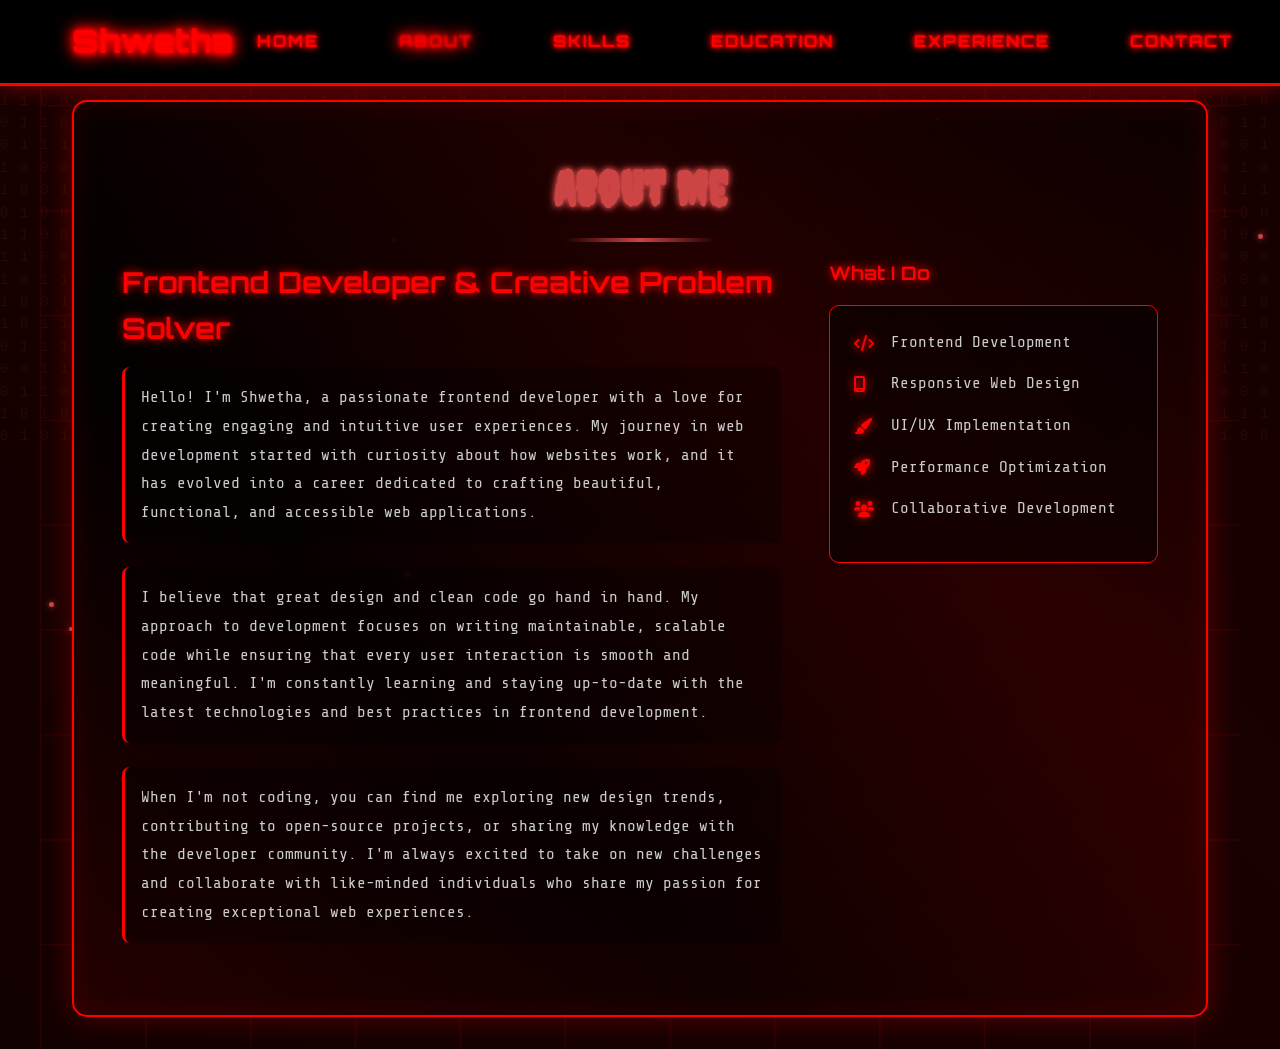
==== about.html @ 85143331 "Initial commit: Personal portfolio website with Stranger Things theme" ====
<!DOCTYPE html>
<html lang="en">
<head>
    <meta charset="UTF-8">
    <meta name="viewport" content="width=device-width, initial-scale=1.0">
    <title>About - Shwetha</title>
    <link rel="stylesheet" href="styles.css">
    <link href="https://cdnjs.cloudflare.com/ajax/libs/font-awesome/6.0.0/css/all.min.css" rel="stylesheet">
</head>
<body>
    <nav class="navbar">
        <div class="nav-container">
            <div class="nav-logo">
                <a href="index.html">Shwetha</a>
            </div>
            <ul class="nav-menu">
                <li class="nav-item">
                    <a href="index.html" class="nav-link">Home</a>
                </li>
                <li class="nav-item">
                    <a href="about.html" class="nav-link active">About</a>
                </li>
                <li class="nav-item">
                    <a href="skills.html" class="nav-link">Skills</a>
                </li>
                <li class="nav-item">
                    <a href="education.html" class="nav-link">Education</a>
                </li>
                <li class="nav-item">
                    <a href="experience.html" class="nav-link">Experience</a>
                </li>
                <li class="nav-item">
                    <a href="contact.html" class="nav-link">Contact</a>
                </li>
            </ul>
        </div>
    </nav>

    <main class="page-container">
        <div class="page-content">
            <h1 class="page-title">About Me</h1>
            
            <div class="about-content">
                <div class="about-text">
                    <h2>Frontend Developer & Creative Problem Solver</h2>
                    <p>
                        Hello! I'm Shwetha, a passionate frontend developer with a love for creating 
                        engaging and intuitive user experiences. My journey in web development started 
                        with curiosity about how websites work, and it has evolved into a career 
                        dedicated to crafting beautiful, functional, and accessible web applications.
                    </p>
                    
                    <p>
                        I believe that great design and clean code go hand in hand. My approach to 
                        development focuses on writing maintainable, scalable code while ensuring 
                        that every user interaction is smooth and meaningful. I'm constantly learning 
                        and staying up-to-date with the latest technologies and best practices in 
                        frontend development.
                    </p>
                    
                    <p>
                        When I'm not coding, you can find me exploring new design trends, contributing 
                        to open-source projects, or sharing my knowledge with the developer community. 
                        I'm always excited to take on new challenges and collaborate with like-minded 
                        individuals who share my passion for creating exceptional web experiences.
                    </p>
                </div>
                
                <div class="about-highlights">
                    <h3>What I Do</h3>
                    <ul>
                        <li><i class="fas fa-code"></i> Frontend Development</li>
                        <li><i class="fas fa-mobile-alt"></i> Responsive Web Design</li>
                        <li><i class="fas fa-paint-brush"></i> UI/UX Implementation</li>
                        <li><i class="fas fa-rocket"></i> Performance Optimization</li>
                        <li><i class="fas fa-users"></i> Collaborative Development</li>
                    </ul>
                </div>
            </div>
        </div>
    </main>

    <script src="script.js"></script>
</body>
</html>
---- styles.css ----
/* Import Stranger Things Font */
@import url('https://fonts.googleapis.com/css2?family=Creepster&family=Nosifer&family=Orbitron:wght@400;700;900&family=Share+Tech+Mono&display=swap');

/* Reset and Base Styles */
* {
    margin: 0;
    padding: 0;
    box-sizing: border-box;
}

body {
    font-family: 'Orbitron', 'Share Tech Mono', monospace;
    line-height: 1.6;
    color: #e0e0e0;
    background: linear-gradient(45deg, #000000, #1a0000, #000000);
    background-size: 400% 400%;
    animation: gradientShift 8s ease infinite;
    overflow-x: hidden;
}

/* Animated Background */
@keyframes gradientShift {
    0% { background-position: 0% 50%; }
    50% { background-position: 100% 50%; }
    100% { background-position: 0% 50%; }
}

/* Stranger Things Glow Effect */
.glow {
    text-shadow: 0 0 3px #cc4444, 0 0 6px #cc4444, 0 0 9px #cc4444;
    color: #cc4444;
}

/* Glitch Effect */
.glitch {
    position: relative;
    animation: glitch 2s infinite;
    color: #e0e0e0;
}

.glitch::before,
.glitch::after {
    content: attr(data-text);
    position: absolute;
    top: 0;
    left: 0;
    width: 100%;
    height: 100%;
}

.glitch::before {
    animation: glitch-1 0.5s infinite;
    color: #cc4444;
    z-index: -1;
}

.glitch::after {
    animation: glitch-2 0.5s infinite;
    color: #44cc44;
    z-index: -2;
}

@keyframes glitch {
    0%, 100% { transform: translate(0); }
    20% { transform: translate(-1px, 1px); }
    40% { transform: translate(-1px, -1px); }
    60% { transform: translate(1px, 1px); }
    80% { transform: translate(1px, -1px); }
}

@keyframes glitch-1 {
    0%, 100% { transform: translate(0); }
    20% { transform: translate(-1px, 1px); }
    40% { transform: translate(-1px, -1px); }
    60% { transform: translate(1px, 1px); }
    80% { transform: translate(1px, -1px); }
}

@keyframes glitch-2 {
    0%, 100% { transform: translate(0); }
    20% { transform: translate(1px, -1px); }
    40% { transform: translate(1px, 1px); }
    60% { transform: translate(-1px, -1px); }
    80% { transform: translate(-1px, 1px); }
}

/* Flickering Text */
.flicker {
    animation: flicker 1.5s infinite alternate;
}

@keyframes flicker {
    0%, 18%, 22%, 25%, 53%, 57%, 100% {
        text-shadow: 0 0 2px #cc4444, 0 0 5px #cc4444, 0 0 8px #cc4444;
        color: #cc4444;
    }
    20%, 24%, 55% {
        text-shadow: none;
        color: #e0e0e0;
    }
}

/* Navigation */
.navbar {
    background: #000000;
    padding: 1rem 0;
    position: fixed;
    top: 0;
    width: 100%;
    z-index: 1000;
    border-bottom: 3px solid #ff0000;
    box-shadow: 0 0 20px rgba(255, 0, 0, 0.5);
}

.nav-container {
    max-width: 1200px;
    margin: 0 auto;
    padding: 0 2rem;
    display: flex;
    justify-content: space-between;
    align-items: center;
}

.nav-logo a {
    color: #ff0000;
    text-decoration: none;
    font-size: 2rem;
    font-weight: 900;
    font-family: 'Orbitron', monospace;
    text-shadow: 
        0 0 5px #ff0000,
        0 0 10px #ff0000,
        0 0 15px #ff0000,
        0 0 20px #ff0000;
    filter: blur(0.5px);
}

.nav-menu {
    display: flex;
    list-style: none;
    gap: 2rem;
}

.nav-link {
    color: #ff0000;
    text-decoration: none;
    padding: 0.8rem 1.5rem;
    border-radius: 5px;
    transition: all 0.3s ease;
    font-weight: 700;
    text-transform: uppercase;
    letter-spacing: 2px;
    font-family: 'Orbitron', monospace;
    text-shadow: 
        0 0 3px #ff0000,
        0 0 6px #ff0000,
        0 0 9px #ff0000;
    filter: blur(0.3px);
}

.nav-link:hover,
.nav-link.active {
    text-shadow: 
        0 0 5px #ff0000,
        0 0 10px #ff0000,
        0 0 15px #ff0000,
        0 0 20px #ff0000;
    filter: blur(0.8px);
    transform: scale(1.05);
}

/* Home Page Styles */
.home-container {
    min-height: 100vh;
    display: flex;
    align-items: center;
    padding: 80px 2rem 2rem;
    max-width: 1200px;
    margin: 0 auto;
    position: relative;
}

.home-container::before {
    content: '';
    position: absolute;
    top: 0;
    left: 0;
    right: 0;
    bottom: 0;
    background: url('data:image/svg+xml,<svg xmlns="http://www.w3.org/2000/svg" viewBox="0 0 100 100"><defs><pattern id="grid" width="10" height="10" patternUnits="userSpaceOnUse"><path d="M 10 0 L 0 0 0 10" fill="none" stroke="%23ff0000" stroke-width="0.5" opacity="0.1"/></pattern></defs><rect width="100" height="100" fill="url(%23grid)"/></svg>');
    z-index: -1;
}

.home-content {
    display: grid;
    grid-template-columns: 1fr 2fr;
    gap: 4rem;
    align-items: center;
    width: 100%;
}

.profile-section {
    display: flex;
    justify-content: center;
    position: relative;
}

.profile-image {
    width: 350px;
    height: 350px;
    border-radius: 50%;
    overflow: hidden;
    border: 5px solid #ff0000;
    box-shadow: 
        0 0 20px #ff0000,
        0 0 40px #ff0000,
        0 0 60px #ff0000,
        inset 0 0 20px rgba(255, 0, 0, 0.2);
    position: relative;
    animation: profileGlow 3s ease-in-out infinite alternate;
}

@keyframes profileGlow {
    0% { 
        box-shadow: 
            0 0 20px #ff0000,
            0 0 40px #ff0000,
            0 0 60px #ff0000,
            inset 0 0 20px rgba(255, 0, 0, 0.2);
    }
    100% { 
        box-shadow: 
            0 0 30px #ff0000,
            0 0 60px #ff0000,
            0 0 90px #ff0000,
            inset 0 0 30px rgba(255, 0, 0, 0.4);
    }
}

.profile-image::before {
    content: '';
    position: absolute;
    top: -10px;
    left: -10px;
    right: -10px;
    bottom: -10px;
    border-radius: 50%;
    background: conic-gradient(from 0deg, #ff0000, #000000, #ff0000, #000000, #ff0000);
    z-index: -1;
    animation: rotate 4s linear infinite;
}

@keyframes rotate {
    0% { transform: rotate(0deg); }
    100% { transform: rotate(360deg); }
}

.profile-image img {
    width: 100%;
    height: 100%;
    object-fit: cover;
    filter: contrast(1.2) brightness(1.1);
}

.intro-section {
    padding: 2rem 0;
}

.main-heading {
    font-size: 3.5rem;
    color: #ffffff;
    margin-bottom: 1.5rem;
    line-height: 1.2;
    font-family: 'Orbitron', sans-serif;
    font-weight: 700;
}

.main-heading .highlight {
    color: #cc4444;
}

.intro-text {
    font-size: 1.2rem;
    color: #d0d0d0;
    margin-bottom: 2rem;
    line-height: 1.8;
    font-family: 'Share Tech Mono', monospace;
    background: rgba(0, 0, 0, 0.5);
    padding: 1.5rem;
    border-radius: 10px;
    border: 1px solid #cc4444;
    box-shadow: 0 0 15px rgba(204, 68, 68, 0.2);
}

.social-buttons {
    display: flex;
    gap: 1rem;
    flex-wrap: wrap;
}

.social-btn {
    display: inline-flex;
    align-items: center;
    gap: 0.5rem;
    padding: 1rem 2rem;
    text-decoration: none;
    border-radius: 25px;
    font-weight: 700;
    transition: all 0.3s ease;
    color: #ffffff;
    background: linear-gradient(45deg, #cc4444, #994444);
    border: 2px solid #cc4444;
    text-transform: uppercase;
    letter-spacing: 1px;
    position: relative;
    overflow: hidden;
}

.social-btn::before {
    content: '';
    position: absolute;
    top: 0;
    left: -100%;
    width: 100%;
    height: 100%;
    background: linear-gradient(90deg, transparent, rgba(255, 255, 255, 0.2), transparent);
    transition: left 0.5s;
}

.social-btn:hover::before {
    left: 100%;
}

.social-btn:hover {
    transform: translateY(-3px) scale(1.05);
    box-shadow: 
        0 10px 25px rgba(204, 68, 68, 0.3),
        0 0 15px #cc4444;
    text-shadow: 0 0 5px #ffffff;
}

.social-btn.instagram {
    background: linear-gradient(45deg, #ff0000, #990000);
}

.social-btn.linkedin {
    background: linear-gradient(45deg, #ff0000, #990000);
}

.social-btn.github {
    background: linear-gradient(45deg, #ff0000, #990000);
}

.social-btn.gmail {
    background: linear-gradient(45deg, #ff0000, #990000);
}

/* Page Container */
.page-container {
    min-height: 100vh;
    padding: 100px 2rem 2rem;
    max-width: 1200px;
    margin: 0 auto;
    position: relative;
}

.page-container::before {
    content: '';
    position: absolute;
    top: 0;
    left: 0;
    right: 0;
    bottom: 0;
    background: url('data:image/svg+xml,<svg xmlns="http://www.w3.org/2000/svg" viewBox="0 0 100 100"><defs><pattern id="grid" width="10" height="10" patternUnits="userSpaceOnUse"><path d="M 10 0 L 0 0 0 10" fill="none" stroke="%23ff0000" stroke-width="0.3" opacity="0.1"/></pattern></defs><rect width="100" height="100" fill="url(%23grid)"/></svg>');
    z-index: -1;
}

.page-content {
    background: linear-gradient(135deg, rgba(0, 0, 0, 0.9), rgba(26, 0, 0, 0.9));
    padding: 3rem;
    border-radius: 15px;
    box-shadow: 
        0 0 30px rgba(255, 0, 0, 0.3),
        inset 0 0 30px rgba(255, 0, 0, 0.1);
    border: 2px solid #ff0000;
    position: relative;
    overflow: hidden;
}

.page-content::before {
    content: '';
    position: absolute;
    top: -2px;
    left: -2px;
    right: -2px;
    bottom: -2px;
    background: linear-gradient(45deg, #ff0000, #000000, #ff0000, #000000);
    z-index: -1;
    border-radius: 15px;
    animation: borderGlow 3s linear infinite;
}

@keyframes borderGlow {
    0% { filter: hue-rotate(0deg); }
    100% { filter: hue-rotate(360deg); }
}

.page-title {
    font-size: 3rem;
    color: #cc4444;
    margin-bottom: 2rem;
    text-align: center;
    position: relative;
    font-family: 'Creepster', cursive;
    text-shadow: 
        0 0 5px #cc4444,
        0 0 10px #cc4444;
    animation: titlePulse 2s ease-in-out infinite alternate;
}

@keyframes titlePulse {
    0% { 
        text-shadow: 
            0 0 5px #cc4444,
            0 0 10px #cc4444;
    }
    100% { 
        text-shadow: 
            0 0 8px #cc4444,
            0 0 15px #cc4444,
            0 0 20px #cc4444;
    }
}

.page-title::after {
    content: '';
    position: absolute;
    bottom: -15px;
    left: 50%;
    transform: translateX(-50%);
    width: 150px;
    height: 4px;
    background: linear-gradient(90deg, transparent, #cc4444, transparent);
    border-radius: 2px;
    animation: lineGlow 2s ease-in-out infinite alternate;
}

@keyframes lineGlow {
    0% { box-shadow: 0 0 3px #cc4444; }
    100% { box-shadow: 0 0 10px #cc4444, 0 0 15px #cc4444; }
}

/* About Page */
.about-content {
    display: grid;
    grid-template-columns: 2fr 1fr;
    gap: 3rem;
    margin-top: 2rem;
}

.about-text h2 {
    color: #667eea;
    margin-bottom: 1rem;
}

.about-text p {
    margin-bottom: 1.5rem;
    color: #666;
    line-height: 1.8;
}

.about-highlights h3 {
    color: #333;
    margin-bottom: 1rem;
}

.about-highlights ul {
    list-style: none;
}

.about-highlights li {
    display: flex;
    align-items: center;
    gap: 0.5rem;
    margin-bottom: 0.8rem;
    color: #666;
}

.about-highlights i {
    color: #667eea;
    width: 20px;
}

/* Skills Page */
.skills-container {
    display: grid;
    gap: 3rem;
    margin-top: 2rem;
}

.skills-category h2 {
    color: #cc4444;
    margin-bottom: 1.5rem;
    display: flex;
    align-items: center;
    gap: 0.5rem;
    font-family: 'Orbitron', monospace;
    font-size: 1.8rem;
    text-shadow: 0 0 5px #cc4444;
}

.skills-category i {
    color: #cc4444;
    filter: drop-shadow(0 0 5px #cc4444);
}

.skills-grid {
    display: grid;
    grid-template-columns: repeat(auto-fit, minmax(200px, 1fr));
    gap: 1.5rem;
}

.skill-item {
    background: linear-gradient(135deg, rgba(0, 0, 0, 0.8), rgba(26, 0, 0, 0.8));
    padding: 2rem 1.5rem;
    border-radius: 15px;
    text-align: center;
    transition: all 0.3s ease;
    border: 2px solid #cc4444;
    position: relative;
    overflow: hidden;
}

.skill-item::before {
    content: '';
    position: absolute;
    top: 0;
    left: -100%;
    width: 100%;
    height: 100%;
    background: linear-gradient(90deg, transparent, rgba(204, 68, 68, 0.15), transparent);
    transition: left 0.5s;
}

.skill-item:hover::before {
    left: 100%;
}

.skill-item:hover {
    transform: translateY(-10px) scale(1.05);
    border-color: #cc4444;
    box-shadow: 
        0 15px 35px rgba(204, 68, 68, 0.3),
        0 0 25px rgba(204, 68, 68, 0.4);
}

.skill-item i {
    font-size: 3rem;
    color: #cc4444;
    margin-bottom: 1rem;
    filter: drop-shadow(0 0 5px #cc4444);
    transition: all 0.3s ease;
}

.skill-item:hover i {
    transform: scale(1.2);
    filter: drop-shadow(0 0 10px #cc4444);
}

.skill-item span {
    font-weight: 700;
    color: #d0d0d0;
    font-family: 'Orbitron', monospace;
    text-transform: uppercase;
    letter-spacing: 1px;
}

/* Education Page */
.education-timeline {
    margin-top: 2rem;
}

.education-item {
    display: grid;
    grid-template-columns: 300px 1fr;
    gap: 2rem;
    margin-bottom: 3rem;
    padding: 2rem;
    background: #f8f9fa;
    border-radius: 10px;
    border-left: 4px solid #667eea;
}

.education-image img {
    width: 100%;
    height: 200px;
    object-fit: cover;
    border-radius: 10px;
}

.education-details h2 {
    color: #333;
    margin-bottom: 0.5rem;
    display: flex;
    align-items: center;
    gap: 0.5rem;
}

.education-details h2 i {
    color: #667eea;
}

.education-details h3 {
    color: #667eea;
    margin-bottom: 0.5rem;
}

.institution {
    font-weight: bold;
    color: #333;
    margin-bottom: 0.3rem;
}

.duration {
    color: #666;
    font-style: italic;
    margin-bottom: 1rem;
}

.description {
    color: #666;
    line-height: 1.6;
    margin-bottom: 1rem;
}

.achievements h4 {
    color: #333;
    margin-bottom: 0.5rem;
}

.achievements ul {
    color: #666;
    padding-left: 1.5rem;
}

.certifications {
    margin-top: 3rem;
    padding-top: 2rem;
    border-top: 2px solid #eee;
}

.certifications h2 {
    color: #333;
    margin-bottom: 1.5rem;
    display: flex;
    align-items: center;
    gap: 0.5rem;
}

.certifications i {
    color: #667eea;
}

.cert-grid {
    display: grid;
    grid-template-columns: repeat(auto-fit, minmax(250px, 1fr));
    gap: 1rem;
}

.cert-item {
    background: white;
    padding: 1.5rem;
    border-radius: 10px;
    border: 2px solid #eee;
    transition: border-color 0.3s ease;
}

.cert-item:hover {
    border-color: #667eea;
}

.cert-item h3 {
    color: #333;
    margin-bottom: 0.5rem;
}

.cert-item p {
    color: #666;
}

/* Experience Page */
.experience-timeline {
    margin-top: 2rem;
}

.experience-item {
    background: #f8f9fa;
    padding: 2rem;
    border-radius: 10px;
    margin-bottom: 2rem;
    border-left: 4px solid #667eea;
}

.experience-header {
    display: flex;
    justify-content: space-between;
    align-items: center;
    margin-bottom: 0.5rem;
}

.experience-header h2 {
    color: #333;
    display: flex;
    align-items: center;
    gap: 0.5rem;
}

.experience-header i {
    color: #667eea;
}

.duration {
    background: #667eea;
    color: white;
    padding: 0.3rem 0.8rem;
    border-radius: 15px;
    font-size: 0.9rem;
}

.experience-item h3 {
    color: #667eea;
    margin-bottom: 0.3rem;
}

.location {
    color: #666;
    margin-bottom: 1rem;
}

.experience-description p {
    color: #666;
    line-height: 1.6;
    margin-bottom: 1rem;
}

.experience-description h4 {
    color: #333;
    margin: 1rem 0 0.5rem 0;
}

.experience-description ul {
    color: #666;
    padding-left: 1.5rem;
    margin-bottom: 1rem;
}

.tech-tags {
    display: flex;
    flex-wrap: wrap;
    gap: 0.5rem;
}

.tech-tags span {
    background: #667eea;
    color: white;
    padding: 0.3rem 0.8rem;
    border-radius: 15px;
    font-size: 0.8rem;
}

.projects-section {
    margin-top: 3rem;
    padding-top: 2rem;
    border-top: 2px solid #eee;
}

.projects-section h2 {
    color: #333;
    margin-bottom: 1.5rem;
    display: flex;
    align-items: center;
    gap: 0.5rem;
}

.projects-section i {
    color: #667eea;
}

.projects-grid {
    display: grid;
    grid-template-columns: repeat(auto-fit, minmax(300px, 1fr));
    gap: 1.5rem;
}

.project-item {
    background: white;
    padding: 1.5rem;
    border-radius: 10px;
    border: 2px solid #eee;
    transition: all 0.3s ease;
}

.project-item:hover {
    border-color: #667eea;
    transform: translateY(-2px);
}

.project-item h3 {
    color: #333;
    margin-bottom: 0.5rem;
}

.project-item p {
    color: #666;
    margin-bottom: 1rem;
}

.project-tech {
    display: flex;
    flex-wrap: wrap;
    gap: 0.3rem;
}

.project-tech span {
    background: #f8f9fa;
    color: #667eea;
    padding: 0.2rem 0.6rem;
    border-radius: 10px;
    font-size: 0.8rem;
    border: 1px solid #eee;
}

/* Contact Page */
.contact-container {
    display: grid;
    grid-template-columns: 1fr 1fr;
    gap: 3rem;
    margin-top: 2rem;
}

.contact-info h2 {
    color: #333;
    margin-bottom: 1rem;
}

.contact-intro {
    color: #666;
    line-height: 1.6;
    margin-bottom: 2rem;
}

.contact-details {
    margin-bottom: 2rem;
}

.contact-item {
    display: flex;
    align-items: flex-start;
    gap: 1rem;
    margin-bottom: 1.5rem;
    padding: 1rem;
    background: #f8f9fa;
    border-radius: 10px;
}

.contact-item i {
    font-size: 1.5rem;
    color: #667eea;
    margin-top: 0.2rem;
}

.contact-text h3 {
    color: #333;
    margin-bottom: 0.3rem;
}

.contact-text p {
    color: #666;
    margin-bottom: 0.5rem;
}

.contact-link {
    color: #667eea;
    text-decoration: none;
    font-weight: 500;
}

.contact-link:hover {
    text-decoration: underline;
}

.social-links h3 {
    color: #333;
    margin-bottom: 1rem;
}

.social-icons {
    display: flex;
    gap: 1rem;
}

.social-icon {
    display: flex;
    align-items: center;
    justify-content: center;
    width: 50px;
    height: 50px;
    border-radius: 50%;
    color: white;
    text-decoration: none;
    transition: transform 0.3s ease;
}

.social-icon:hover {
    transform: scale(1.1);
}

.social-icon.linkedin {
    background-color: #0077b5;
}

.social-icon.github {
    background-color: #333;
}

.social-icon.instagram {
    background: linear-gradient(45deg, #f09433 0%,#e6683c 25%,#dc2743 50%,#cc2366 75%,#bc1888 100%);
}

.social-icon.twitter {
    background-color: #1da1f2;
}

/* Contact Form */
.contact-form h2 {
    color: #333;
    margin-bottom: 1.5rem;
}

.form-group {
    margin-bottom: 1.5rem;
}

.form-group label {
    display: block;
    color: #333;
    margin-bottom: 0.5rem;
    font-weight: 500;
}

.form-group input,
.form-group textarea {
    width: 100%;
    padding: 0.8rem;
    border: 2px solid #eee;
    border-radius: 5px;
    font-size: 1rem;
    transition: border-color 0.3s ease;
}

.form-group input:focus,
.form-group textarea:focus {
    outline: none;
    border-color: #667eea;
}

.submit-btn {
    background: linear-gradient(135deg, #667eea 0%, #764ba2 100%);
    color: white;
    padding: 1rem 2rem;
    border: none;
    border-radius: 25px;
    font-size: 1rem;
    cursor: pointer;
    display: flex;
    align-items: center;
    gap: 0.5rem;
    transition: transform 0.3s ease;
}

.submit-btn:hover {
    transform: translateY(-2px);
}

/* Responsive Design */
@media (max-width: 768px) {
    .nav-menu {
        flex-direction: column;
        gap: 0.5rem;
    }
    
    .home-content {
        grid-template-columns: 1fr;
        text-align: center;
        gap: 2rem;
    }
    
    .profile-image {
        width: 250px;
        height: 250px;
    }
    
    .main-heading {
        font-size: 2rem;
    }
    
    .social-buttons {
        justify-content: center;
    }
    
    .page-content {
        padding: 2rem 1rem;
    }
    
    .about-content {
        grid-template-columns: 1fr;
        gap: 2rem;
    }
    
    .skills-grid {
        grid-template-columns: repeat(auto-fit, minmax(150px, 1fr));
    }
    
    .education-item {
        grid-template-columns: 1fr;
        gap: 1rem;
    }
    
    .experience-header {
        flex-direction: column;
        align-items: flex-start;
        gap: 0.5rem;
    }
    
    .contact-container {
        grid-template-columns: 1fr;
        gap: 2rem;
    }
    
    .projects-grid {
        grid-template-columns: 1fr;
    }
}

/* Stranger Things Particles Effect */
.particles {
    position: absolute;
    top: 0;
    left: 0;
    width: 100%;
    height: 100%;
    pointer-events: none;
    z-index: -1;
}

.particle {
    position: absolute;
    width: 4px;
    height: 4px;
    background: #cc4444;
    border-radius: 50%;
    box-shadow: 0 0 6px #cc4444;
    animation: float 6s infinite ease-in-out;
}

.particle:nth-child(1) {
    top: 20%;
    left: 20%;
    animation-delay: 0s;
}

.particle:nth-child(2) {
    top: 60%;
    left: 80%;
    animation-delay: 2s;
}

.particle:nth-child(3) {
    top: 80%;
    left: 40%;
    animation-delay: 4s;
}

.particle:nth-child(4) {
    top: 40%;
    left: 70%;
    animation-delay: 1s;
}

.particle:nth-child(5) {
    top: 10%;
    left: 90%;
    animation-delay: 3s;
}

@keyframes float {
    0%, 100% {
        transform: translateY(0px) rotate(0deg);
        opacity: 1;
    }
    50% {
        transform: translateY(-20px) rotate(180deg);
        opacity: 0.5;
    }
}

/* About Page Stranger Things Theme */
.about-content {
    display: grid;
    grid-template-columns: 2fr 1fr;
    gap: 3rem;
    margin-top: 2rem;
}

.about-text h2 {
    color: #ff0000;
    margin-bottom: 1rem;
    font-family: 'Orbitron', monospace;
    text-shadow: 0 0 10px #ff0000;
    font-size: 1.8rem;
}

.about-text p {
    margin-bottom: 1.5rem;
    color: #cccccc;
    line-height: 1.8;
    font-family: 'Share Tech Mono', monospace;
    background: rgba(0, 0, 0, 0.3);
    padding: 1rem;
    border-radius: 8px;
    border-left: 3px solid #ff0000;
}

.about-highlights h3 {
    color: #ff0000;
    margin-bottom: 1rem;
    font-family: 'Orbitron', monospace;
    text-shadow: 0 0 10px #ff0000;
}

.about-highlights ul {
    list-style: none;
    background: rgba(0, 0, 0, 0.5);
    padding: 1.5rem;
    border-radius: 10px;
    border: 1px solid #ff0000;
}

.about-highlights li {
    display: flex;
    align-items: center;
    gap: 0.8rem;
    margin-bottom: 1rem;
    color: #cccccc;
    font-family: 'Share Tech Mono', monospace;
    transition: all 0.3s ease;
}

.about-highlights li:hover {
    color: #ff0000;
    text-shadow: 0 0 5px #ff0000;
    transform: translateX(10px);
}

.about-highlights i {
    color: #ff0000;
    width: 25px;
    filter: drop-shadow(0 0 5px #ff0000);
}

/* Education Page Stranger Things Theme */
.education-timeline {
    margin-top: 2rem;
}

.education-item {
    display: grid;
    grid-template-columns: 300px 1fr;
    gap: 2rem;
    margin-bottom: 3rem;
    padding: 2rem;
    background: linear-gradient(135deg, rgba(0, 0, 0, 0.8), rgba(26, 0, 0, 0.8));
    border-radius: 15px;
    border: 2px solid #ff0000;
    box-shadow: 0 0 20px rgba(255, 0, 0, 0.3);
    position: relative;
    overflow: hidden;
}

.education-item::before {
    content: '';
    position: absolute;
    top: 0;
    left: 0;
    width: 4px;
    height: 100%;
    background: linear-gradient(to bottom, #ff0000, #990000, #ff0000);
    animation: pulse 2s infinite;
}

.education-image img {
    width: 100%;
    height: 200px;
    object-fit: cover;
    border-radius: 10px;
    border: 2px solid #ff0000;
    filter: contrast(1.2) brightness(0.9) sepia(0.3) hue-rotate(320deg);
}

.education-details h2 {
    color: #ff0000;
    margin-bottom: 0.5rem;
    display: flex;
    align-items: center;
    gap: 0.5rem;
    font-family: 'Orbitron', monospace;
    text-shadow: 0 0 10px #ff0000;
}

.education-details h2 i {
    color: #ff0000;
    filter: drop-shadow(0 0 10px #ff0000);
}

.education-details h3 {
    color: #ff0000;
    margin-bottom: 0.5rem;
    font-family: 'Share Tech Mono', monospace;
}

.institution {
    font-weight: bold;
    color: #cccccc;
    margin-bottom: 0.3rem;
    font-family: 'Orbitron', monospace;
}

.duration {
    color: #ff0000;
    font-style: italic;
    margin-bottom: 1rem;
    background: rgba(255, 0, 0, 0.1);
    padding: 0.3rem 0.8rem;
    border-radius: 15px;
    display: inline-block;
    border: 1px solid #ff0000;
}

.description {
    color: #cccccc;
    line-height: 1.6;
    margin-bottom: 1rem;
    font-family: 'Share Tech Mono', monospace;
}

.achievements h4 {
    color: #ff0000;
    margin-bottom: 0.5rem;
    font-family: 'Orbitron', monospace;
    text-shadow: 0 0 5px #ff0000;
}

.achievements ul {
    color: #cccccc;
    padding-left: 1.5rem;
    font-family: 'Share Tech Mono', monospace;
}

.achievements li {
    margin-bottom: 0.5rem;
    transition: all 0.3s ease;
}

.achievements li:hover {
    color: #ff0000;
    text-shadow: 0 0 5px #ff0000;
}

/* Certifications */
.certifications {
    margin-top: 3rem;
    padding-top: 2rem;
    border-top: 2px solid #ff0000;
    position: relative;
}

.certifications::before {
    content: '';
    position: absolute;
    top: -1px;
    left: 0;
    right: 0;
    height: 2px;
    background: linear-gradient(90deg, transparent, #ff0000, transparent);
    animation: lineGlow 2s ease-in-out infinite alternate;
}

.certifications h2 {
    color: #ff0000;
    margin-bottom: 1.5rem;
    display: flex;
    align-items: center;
    gap: 0.5rem;
    font-family: 'Orbitron', monospace;
    text-shadow: 0 0 10px #ff0000;
}

.certifications i {
    color: #ff0000;
    filter: drop-shadow(0 0 10px #ff0000);
}

.cert-grid {
    display: grid;
    grid-template-columns: repeat(auto-fit, minmax(250px, 1fr));
    gap: 1.5rem;
}

.cert-item {
    background: linear-gradient(135deg, rgba(0, 0, 0, 0.8), rgba(26, 0, 0, 0.8));
    padding: 1.5rem;
    border-radius: 10px;
    border: 2px solid #ff0000;
    transition: all 0.3s ease;
    position: relative;
    overflow: hidden;
}

.cert-item::before {
    content: '';
    position: absolute;
    top: 0;
    left: -100%;
    width: 100%;
    height: 100%;
    background: linear-gradient(90deg, transparent, rgba(255, 0, 0, 0.2), transparent);
    transition: left 0.5s;
}

.cert-item:hover::before {
    left: 100%;
}

.cert-item:hover {
    border-color: #ff0000;
    box-shadow: 0 0 20px rgba(255, 0, 0, 0.5);
    transform: translateY(-5px);
}

.cert-item h3 {
    color: #ff0000;
    margin-bottom: 0.5rem;
    font-family: 'Orbitron', monospace;
    text-shadow: 0 0 5px #ff0000;
}

.cert-item p {
    color: #cccccc;
    font-family: 'Share Tech Mono', monospace;
}

/* Experience Page Stranger Things Theme */
.experience-timeline {
    margin-top: 2rem;
}

.experience-item {
    background: linear-gradient(135deg, rgba(0, 0, 0, 0.8), rgba(26, 0, 0, 0.8));
    padding: 2rem;
    border-radius: 15px;
    margin-bottom: 2rem;
    border: 2px solid #ff0000;
    box-shadow: 0 0 20px rgba(255, 0, 0, 0.3);
    position: relative;
    overflow: hidden;
}

.experience-item::before {
    content: '';
    position: absolute;
    top: 0;
    left: 0;
    width: 4px;
    height: 100%;
    background: linear-gradient(to bottom, #ff0000, #990000, #ff0000);
    animation: pulse 2s infinite;
}

.experience-header {
    display: flex;
    justify-content: space-between;
    align-items: center;
    margin-bottom: 0.5rem;
}

.experience-header h2 {
    color: #ff0000;
    display: flex;
    align-items: center;
    gap: 0.5rem;
    font-family: 'Orbitron', monospace;
    text-shadow: 0 0 10px #ff0000;
}

.experience-header i {
    color: #ff0000;
    filter: drop-shadow(0 0 10px #ff0000);
}

.duration {
    background: linear-gradient(45deg, #ff0000, #990000);
    color: #000000;
    padding: 0.5rem 1rem;
    border-radius: 20px;
    font-size: 0.9rem;
    font-weight: bold;
    font-family: 'Orbitron', monospace;
    box-shadow: 0 0 10px rgba(255, 0, 0, 0.5);
}

.experience-item h3 {
    color: #ff0000;
    margin-bottom: 0.3rem;
    font-family: 'Share Tech Mono', monospace;
    text-shadow: 0 0 5px #ff0000;
}

.location {
    color: #cccccc;
    margin-bottom: 1rem;
    font-family: 'Share Tech Mono', monospace;
}

.experience-description p {
    color: #cccccc;
    line-height: 1.6;
    margin-bottom: 1rem;
    font-family: 'Share Tech Mono', monospace;
}

.experience-description h4 {
    color: #ff0000;
    margin: 1rem 0 0.5rem 0;
    font-family: 'Orbitron', monospace;
    text-shadow: 0 0 5px #ff0000;
}

.experience-description ul {
    color: #cccccc;
    padding-left: 1.5rem;
    margin-bottom: 1rem;
    font-family: 'Share Tech Mono', monospace;
}

.experience-description li {
    margin-bottom: 0.5rem;
    transition: all 0.3s ease;
}

.experience-description li:hover {
    color: #ff0000;
    text-shadow: 0 0 5px #ff0000;
}

.tech-tags {
    display: flex;
    flex-wrap: wrap;
    gap: 0.8rem;
}

.tech-tags span {
    background: linear-gradient(45deg, #ff0000, #990000);
    color: #000000;
    padding: 0.4rem 1rem;
    border-radius: 20px;
    font-size: 0.9rem;
    font-weight: bold;
    font-family: 'Orbitron', monospace;
    box-shadow: 0 0 10px rgba(255, 0, 0, 0.3);
    transition: all 0.3s ease;
}

.tech-tags span:hover {
    transform: scale(1.1);
    box-shadow: 0 0 15px rgba(255, 0, 0, 0.6);
}

.projects-section {
    margin-top: 3rem;
    padding-top: 2rem;
    border-top: 2px solid #ff0000;
    position: relative;
}

.projects-section::before {
    content: '';
    position: absolute;
    top: -1px;
    left: 0;
    right: 0;
    height: 2px;
    background: linear-gradient(90deg, transparent, #ff0000, transparent);
    animation: lineGlow 2s ease-in-out infinite alternate;
}

.projects-section h2 {
    color: #ff0000;
    margin-bottom: 1.5rem;
    display: flex;
    align-items: center;
    gap: 0.5rem;
    font-family: 'Orbitron', monospace;
    text-shadow: 0 0 10px #ff0000;
}

.projects-section i {
    color: #ff0000;
    filter: drop-shadow(0 0 10px #ff0000);
}

.projects-grid {
    display: grid;
    grid-template-columns: repeat(auto-fit, minmax(300px, 1fr));
    gap: 2rem;
}

.project-item {
    background: linear-gradient(135deg, rgba(0, 0, 0, 0.8), rgba(26, 0, 0, 0.8));
    padding: 2rem;
    border-radius: 15px;
    border: 2px solid #ff0000;
    transition: all 0.3s ease;
    position: relative;
    overflow: hidden;
}

.project-item::before {
    content: '';
    position: absolute;
    top: 0;
    left: -100%;
    width: 100%;
    height: 100%;
    background: linear-gradient(90deg, transparent, rgba(255, 0, 0, 0.2), transparent);
    transition: left 0.5s;
}

.project-item:hover::before {
    left: 100%;
}

.project-item:hover {
    border-color: #ff0000;
    transform: translateY(-10px);
    box-shadow: 0 15px 35px rgba(255, 0, 0, 0.4);
}

.project-item h3 {
    color: #ff0000;
    margin-bottom: 0.5rem;
    font-family: 'Orbitron', monospace;
    text-shadow: 0 0 5px #ff0000;
}

.project-item p {
    color: #cccccc;
    margin-bottom: 1rem;
    font-family: 'Share Tech Mono', monospace;
}

.project-tech {
    display: flex;
    flex-wrap: wrap;
    gap: 0.5rem;
}

.project-tech span {
    background: rgba(255, 0, 0, 0.2);
    color: #ff0000;
    padding: 0.3rem 0.8rem;
    border-radius: 15px;
    font-size: 0.8rem;
    border: 1px solid #ff0000;
    font-family: 'Orbitron', monospace;
    transition: all 0.3s ease;
}

.project-tech span:hover {
    background: rgba(255, 0, 0, 0.4);
    box-shadow: 0 0 10px rgba(255, 0, 0, 0.5);
}
/* Contact Page Stranger Things Theme */
.contact-container {
    display: grid;
    grid-template-columns: 1fr 1fr;
    gap: 3rem;
    margin-top: 2rem;
}

.contact-info h2 {
    color: #ff0000;
    margin-bottom: 1rem;
    font-family: 'Orbitron', monospace;
    text-shadow: 0 0 10px #ff0000;
    font-size: 1.8rem;
}

.contact-intro {
    color: #cccccc;
    line-height: 1.6;
    margin-bottom: 2rem;
    font-family: 'Share Tech Mono', monospace;
    background: rgba(0, 0, 0, 0.3);
    padding: 1rem;
    border-radius: 8px;
    border-left: 3px solid #ff0000;
}

.contact-details {
    margin-bottom: 2rem;
}

.contact-item {
    display: flex;
    align-items: flex-start;
    gap: 1rem;
    margin-bottom: 1.5rem;
    padding: 1.5rem;
    background: linear-gradient(135deg, rgba(0, 0, 0, 0.8), rgba(26, 0, 0, 0.8));
    border-radius: 15px;
    border: 2px solid #ff0000;
    transition: all 0.3s ease;
    position: relative;
    overflow: hidden;
}

.contact-item::before {
    content: '';
    position: absolute;
    top: 0;
    left: -100%;
    width: 100%;
    height: 100%;
    background: linear-gradient(90deg, transparent, rgba(255, 0, 0, 0.2), transparent);
    transition: left 0.5s;
}

.contact-item:hover::before {
    left: 100%;
}

.contact-item:hover {
    transform: translateY(-5px);
    box-shadow: 0 10px 25px rgba(255, 0, 0, 0.4);
}

.contact-item i {
    font-size: 2rem;
    color: #ff0000;
    margin-top: 0.2rem;
    filter: drop-shadow(0 0 10px #ff0000);
}

.contact-text h3 {
    color: #ff0000;
    margin-bottom: 0.3rem;
    font-family: 'Orbitron', monospace;
    text-shadow: 0 0 5px #ff0000;
}

.contact-text p {
    color: #cccccc;
    margin-bottom: 0.5rem;
    font-family: 'Share Tech Mono', monospace;
}

.contact-link {
    color: #ff0000;
    text-decoration: none;
    font-weight: 700;
    font-family: 'Orbitron', monospace;
    text-transform: uppercase;
    letter-spacing: 1px;
    transition: all 0.3s ease;
}

.contact-link:hover {
    text-shadow: 0 0 10px #ff0000;
    text-decoration: underline;
}

.social-links h3 {
    color: #ff0000;
    margin-bottom: 1rem;
    font-family: 'Orbitron', monospace;
    text-shadow: 0 0 10px #ff0000;
}

.social-icons {
    display: flex;
    gap: 1rem;
}

.social-icon {
    display: flex;
    align-items: center;
    justify-content: center;
    width: 60px;
    height: 60px;
    border-radius: 50%;
    color: #000000;
    text-decoration: none;
    transition: all 0.3s ease;
    background: linear-gradient(45deg, #ff0000, #990000);
    border: 2px solid #ff0000;
    box-shadow: 0 0 15px rgba(255, 0, 0, 0.3);
    position: relative;
    overflow: hidden;
}

.social-icon::before {
    content: '';
    position: absolute;
    top: 0;
    left: -100%;
    width: 100%;
    height: 100%;
    background: linear-gradient(90deg, transparent, rgba(255, 255, 255, 0.3), transparent);
    transition: left 0.5s;
}

.social-icon:hover::before {
    left: 100%;
}

.social-icon:hover {
    transform: scale(1.2) rotate(360deg);
    box-shadow: 0 0 25px rgba(255, 0, 0, 0.6);
}

/* Contact Form Stranger Things Theme */
.contact-form h2 {
    color: #ff0000;
    margin-bottom: 1.5rem;
    font-family: 'Orbitron', monospace;
    text-shadow: 0 0 10px #ff0000;
    font-size: 1.8rem;
}

.form-group {
    margin-bottom: 1.5rem;
}

.form-group label {
    display: block;
    color: #ff0000;
    margin-bottom: 0.5rem;
    font-weight: 700;
    font-family: 'Orbitron', monospace;
    text-transform: uppercase;
    letter-spacing: 1px;
    text-shadow: 0 0 5px #ff0000;
}

.form-group input,
.form-group textarea {
    width: 100%;
    padding: 1rem;
    border: 2px solid #ff0000;
    border-radius: 8px;
    font-size: 1rem;
    transition: all 0.3s ease;
    background: rgba(0, 0, 0, 0.7);
    color: #cccccc;
    font-family: 'Share Tech Mono', monospace;
}

.form-group input:focus,
.form-group textarea:focus {
    outline: none;
    border-color: #ff0000;
    box-shadow: 0 0 15px rgba(255, 0, 0, 0.5);
    background: rgba(0, 0, 0, 0.9);
}

.form-group input::placeholder,
.form-group textarea::placeholder {
    color: #666;
    font-family: 'Share Tech Mono', monospace;
}

.submit-btn {
    background: linear-gradient(45deg, #ff0000, #990000);
    color: #000000;
    padding: 1.2rem 2.5rem;
    border: 2px solid #ff0000;
    border-radius: 30px;
    font-size: 1.1rem;
    cursor: pointer;
    display: flex;
    align-items: center;
    gap: 0.8rem;
    transition: all 0.3s ease;
    font-family: 'Orbitron', monospace;
    font-weight: 700;
    text-transform: uppercase;
    letter-spacing: 1px;
    box-shadow: 0 0 20px rgba(255, 0, 0, 0.3);
    position: relative;
    overflow: hidden;
}

.submit-btn::before {
    content: '';
    position: absolute;
    top: 0;
    left: -100%;
    width: 100%;
    height: 100%;
    background: linear-gradient(90deg, transparent, rgba(255, 255, 255, 0.3), transparent);
    transition: left 0.5s;
}

.submit-btn:hover::before {
    left: 100%;
}

.submit-btn:hover {
    transform: translateY(-3px) scale(1.05);
    box-shadow: 0 15px 35px rgba(255, 0, 0, 0.5);
}

.submit-btn i {
    filter: drop-shadow(0 0 5px #000000);
}

/* Responsive Design Updates */
@media (max-width: 768px) {
    .nav-menu {
        flex-direction: column;
        gap: 0.5rem;
    }
    
    .home-content {
        grid-template-columns: 1fr;
        text-align: center;
        gap: 2rem;
    }
    
    .profile-image {
        width: 280px;
        height: 280px;
    }
    
    .main-heading {
        font-size: 2.5rem;
    }
    
    .social-buttons {
        justify-content: center;
    }
    
    .page-content {
        padding: 2rem 1rem;
    }
    
    .about-content {
        grid-template-columns: 1fr;
        gap: 2rem;
    }
    
    .skills-grid {
        grid-template-columns: repeat(auto-fit, minmax(150px, 1fr));
    }
    
    .education-item {
        grid-template-columns: 1fr;
        gap: 1rem;
    }
    
    .experience-header {
        flex-direction: column;
        align-items: flex-start;
        gap: 0.5rem;
    }
    
    .contact-container {
        grid-template-columns: 1fr;
        gap: 2rem;
    }
    
    .projects-grid {
        grid-template-columns: 1fr;
    }
    
    .page-title {
        font-size: 2.2rem;
    }
    
    .nav-logo a {
        font-size: 1.5rem;
    }
}

/* Additional Stranger Things Effects */
.matrix-bg {
    position: fixed;
    top: 0;
    left: 0;
    width: 100%;
    height: 100%;
    pointer-events: none;
    z-index: -2;
    opacity: 0.1;
}

/* Scrollbar Styling */
::-webkit-scrollbar {
    width: 12px;
}

::-webkit-scrollbar-track {
    background: #000000;
}

::-webkit-scrollbar-thumb {
    background: linear-gradient(to bottom, #ff0000, #990000);
    border-radius: 6px;
}

::-webkit-scrollbar-thumb:hover {
    background: linear-gradient(to bottom, #ff3333, #cc0000);
}

/* Selection Styling */
::selection {
    background: rgba(255, 0, 0, 0.3);
    color: #ffffff;
}

::-moz-selection {
    background: rgba(255, 0, 0, 0.3);
    color: #ffffff;
}
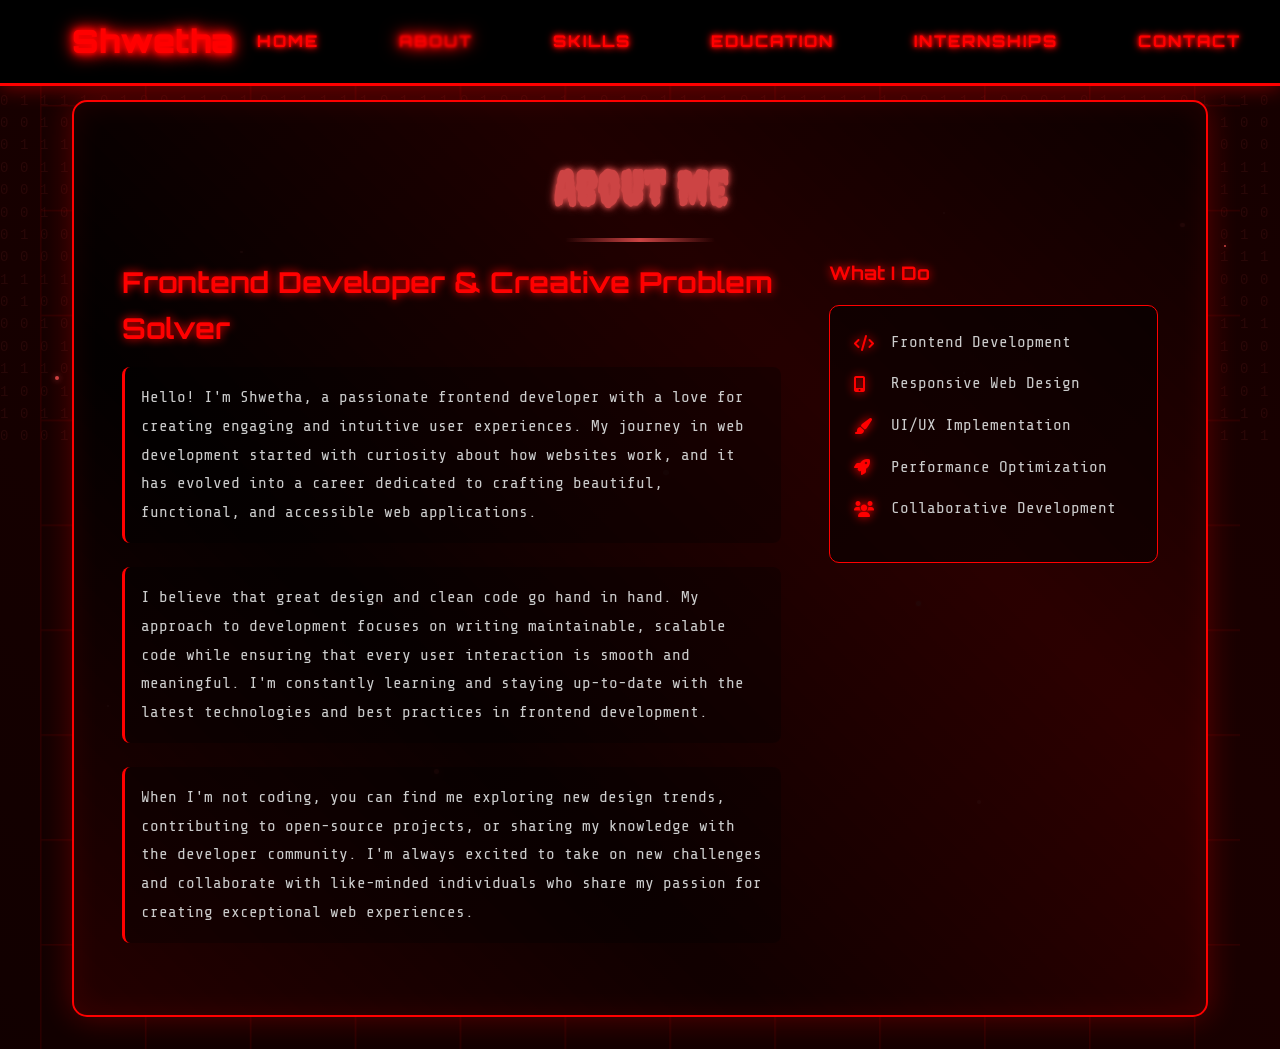
==== commit 3912717d: "Update portfolio: Add resume button, change Experience to Internships, fix contact form with custom " ====
--- a/about.html
+++ b/about.html
@@ -27,7 +27,7 @@
                     <a href="education.html" class="nav-link">Education</a>
                 </li>
                 <li class="nav-item">
-                    <a href="experience.html" class="nav-link">Experience</a>
+                    <a href="experience.html" class="nav-link">Internships</a>
                 </li>
                 <li class="nav-item">
                     <a href="contact.html" class="nav-link">Contact</a>
--- a/styles.css
+++ b/styles.css
@@ -1941,4 +1941,57 @@
 ::-moz-selection {
     background: rgba(255, 0, 0, 0.3);
     color: #ffffff;
+}
+/* Resume Button */
+.resume-section {
+    margin-top: 2rem;
+}
+
+.resume-btn {
+    display: inline-flex;
+    align-items: center;
+    gap: 0.8rem;
+    padding: 1.2rem 2.5rem;
+    text-decoration: none;
+    border-radius: 30px;
+    font-weight: 700;
+    transition: all 0.3s ease;
+    color: #ffffff;
+    background: linear-gradient(45deg, #cc4444, #994444);
+    border: 2px solid #cc4444;
+    text-transform: uppercase;
+    letter-spacing: 1px;
+    font-family: 'Orbitron', monospace;
+    font-size: 1.1rem;
+    position: relative;
+    overflow: hidden;
+    box-shadow: 0 0 20px rgba(204, 68, 68, 0.3);
+}
+
+.resume-btn::before {
+    content: '';
+    position: absolute;
+    top: 0;
+    left: -100%;
+    width: 100%;
+    height: 100%;
+    background: linear-gradient(90deg, transparent, rgba(255, 255, 255, 0.2), transparent);
+    transition: left 0.5s;
+}
+
+.resume-btn:hover::before {
+    left: 100%;
+}
+
+.resume-btn:hover {
+    transform: translateY(-3px) scale(1.05);
+    box-shadow: 
+        0 15px 35px rgba(204, 68, 68, 0.4),
+        0 0 25px #cc4444;
+    text-shadow: 0 0 10px #ffffff;
+}
+
+.resume-btn i {
+    font-size: 1.2rem;
+    filter: drop-shadow(0 0 5px #ffffff);
 }
